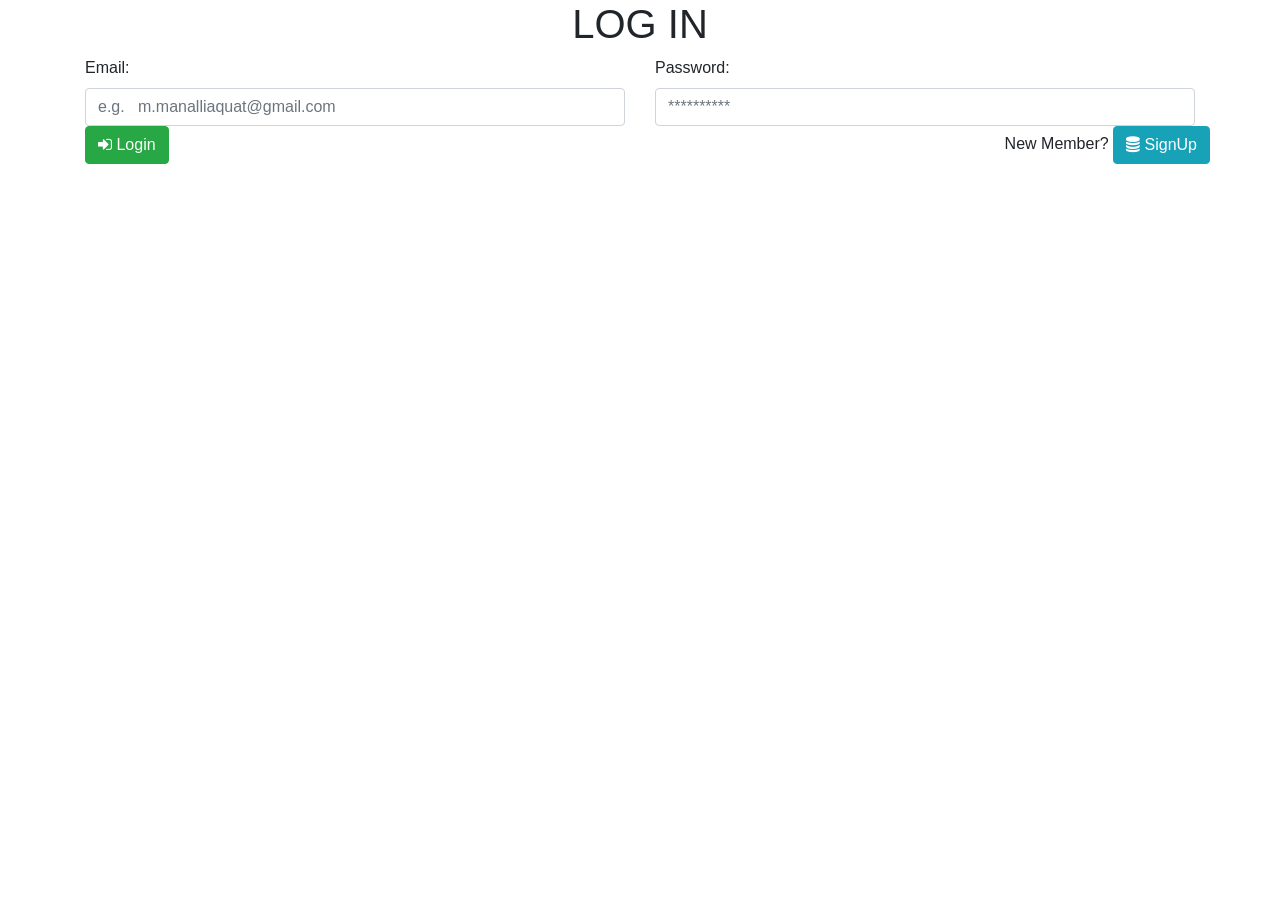
==== login.html @ 71e55bb7 "This is a login page" ====
<!DOCTYPE html>
<html lang="en">

<head>
    <meta charset="UTF-8">
    <meta name="viewport" content="width=device-width, initial-scale=1.0">
    <meta http-equiv="X-UA-Compatible" content="ie=edge">
    <title>Log In</title>
    <link rel="shortcut icon" href="img/m.ico" type="image/x-icon">
    <link rel="stylesheet" href="css/registration.css">
    <link rel="stylesheet" href="https://maxcdn.bootstrapcdn.com/font-awesome/4.7.0/css/font-awesome.min.css">
    <link rel="stylesheet" href="https://maxcdn.bootstrapcdn.com/bootstrap/4.0.0/css/bootstrap.min.css">
</head>

<body id="body">
    <div class="container margin" id="login">
        <h1 class="text-center">LOG IN</h1>
        <div class="row">
            <div class="col-md-6">
                <label for="email" class="">Email:</label>
                <input type="email" required="required" placeholder="e.g.   m.manalliaquat@gmail.com" class="form-control" id="userEmail">
            </div>
            <div class="col-md-6">
                <label for="password" class="">Password:</label>
                <input type="password" required="required" placeholder="**********" id="userPassword" class="form-control">
            </div>
        </div>
        <div class="row">
            <div class="col">
                <button class="btn btn-success" onclick="login();"><i class="fa fa-sign-in"></i> Login</button>
            </div>
            <div class="col-xs-6">
                <label for="" class="">New Member?</label>
                <button class="btn btn-info" onclick="window.location='index.html'"><i class="fa fa-database"></i> SignUp</button>
            </div>
        </div>
    </div>

    
    <script src="js/registration.js"></script>
</body>

</html>
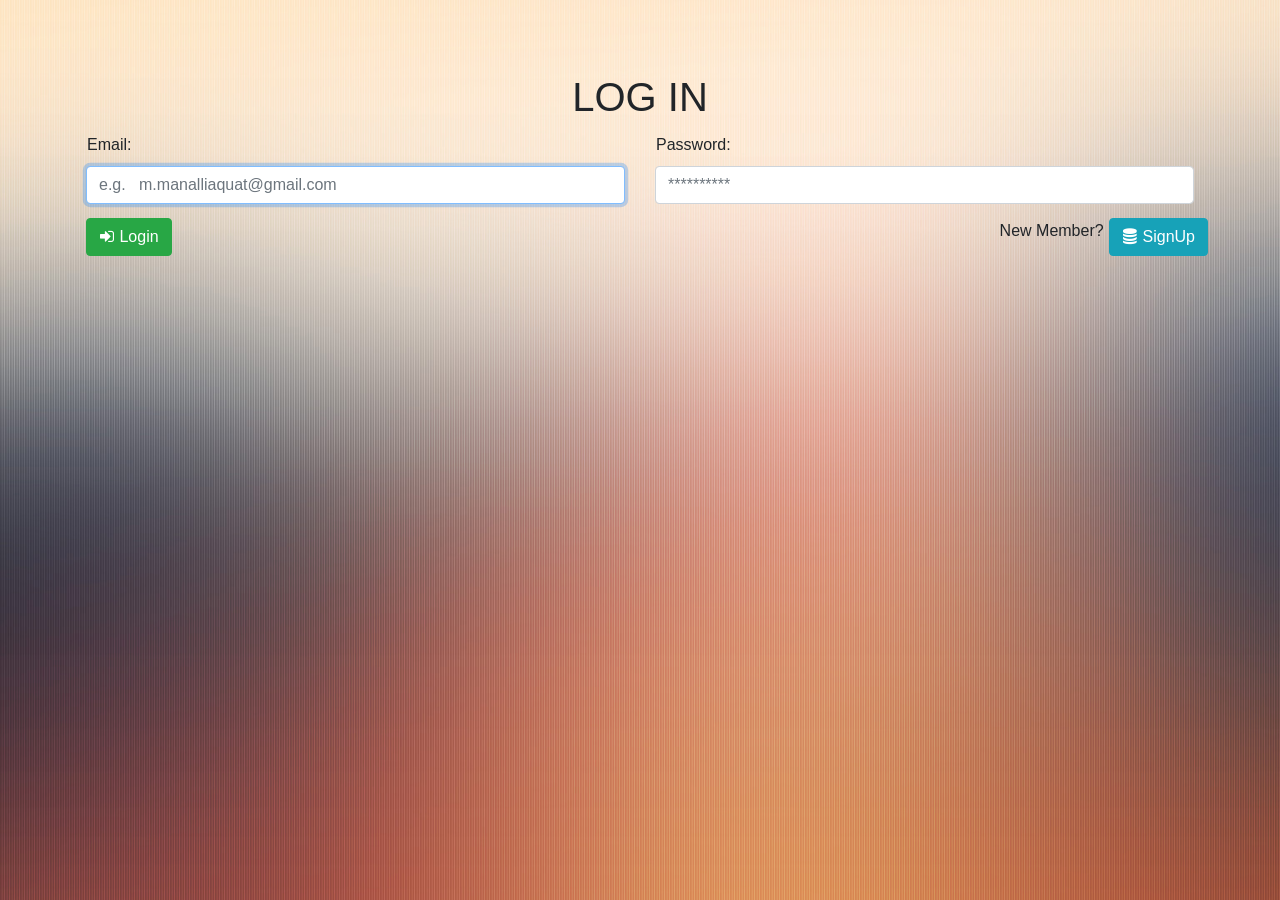
==== commit c7122876: "This is a sign-up page (Updated)" ====
--- a/login.html
+++ b/login.html
@@ -12,7 +12,7 @@
     <link rel="stylesheet" href="https://maxcdn.bootstrapcdn.com/bootstrap/4.0.0/css/bootstrap.min.css">
 </head>
 
-<body id="body">
+<body id="body" onload="document.getElementById('userEmail').focus();">
     <div class="container margin" id="login">
         <h1 class="text-center">LOG IN</h1>
         <div class="row">
--- a/css/registration.css
+++ b/css/registration.css
@@ -0,0 +1,20 @@
+*{
+    padding: 1px
+}
+
+#body{
+    background-image: url(../img/bg.jpg);
+    background-position: center center;
+    background-repeat: no-repeat;
+    background-attachment: fixed;
+    background-size: cover;
+}
+
+.btn{
+    margin-top: 10px;
+}
+
+.margin{
+    margin-top: 50px;
+    padding: 20px;
+}
